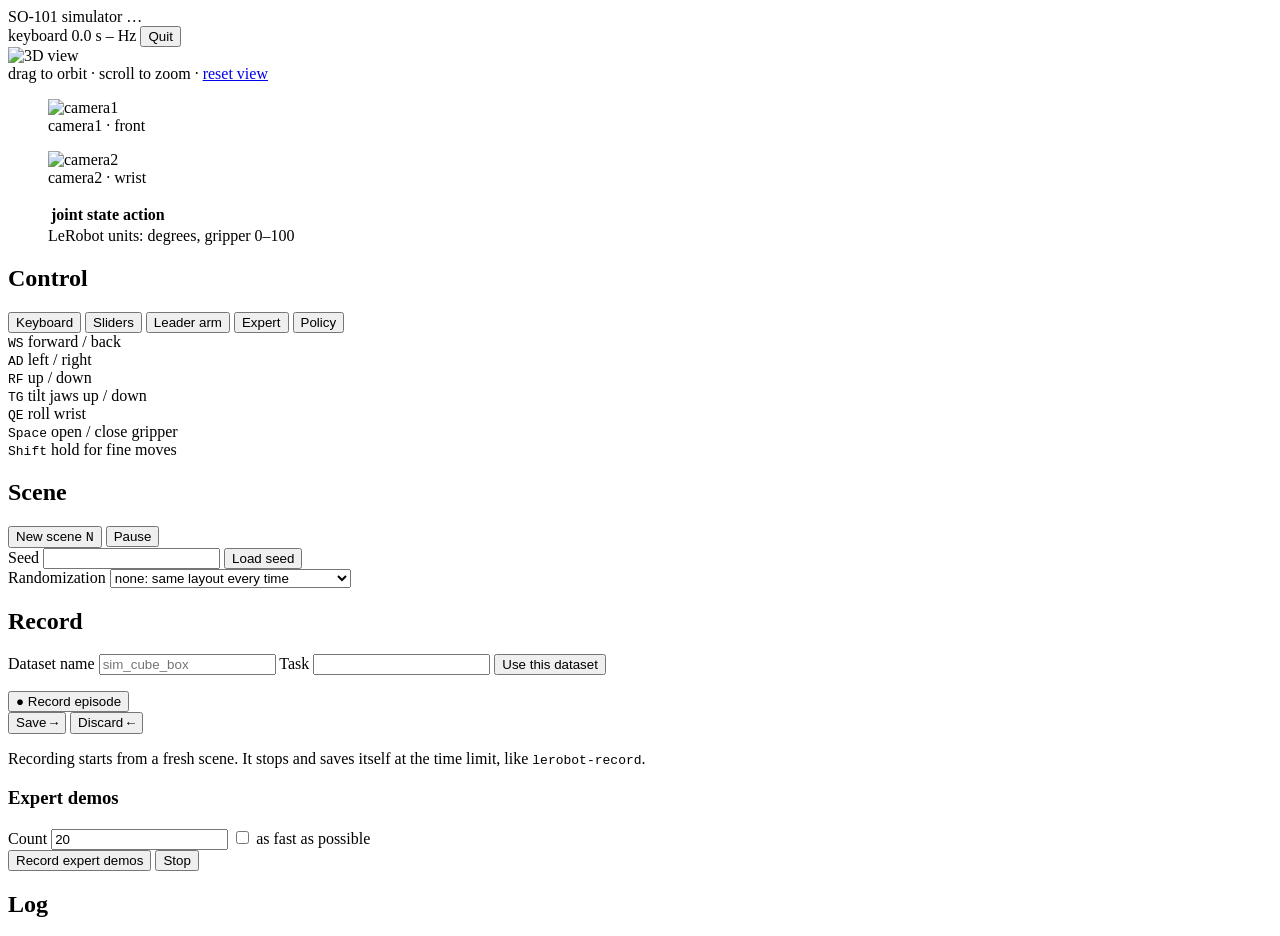
==== sim/so101_sim/so101_sim/app/static/index.html @ 49f8408c "feat(sim): add the SO-101 MuJoCo simulator and document it The 2026-09-29 advisor meeting left the s" ====
<!DOCTYPE html>
<html lang="en">
<head>
  <meta charset="utf-8">
  <meta name="viewport" content="width=device-width, initial-scale=1">
  <title>SO-101 simulator</title>
  <link rel="stylesheet" href="/static/style.css">
</head>
<body>
<header>
  <div class="brand">
    <span class="logo">SO-101</span>
    <span class="title">simulator</span>
    <span class="task" id="task">…</span>
  </div>
  <div class="chips">
    <span class="chip" id="chip-mode">keyboard</span>
    <span class="chip" id="chip-time">0.0 s</span>
    <span class="chip" id="chip-fps">– Hz</span>
    <span class="chip" id="chip-rec" hidden>● REC</span>
    <span class="chip ok" id="chip-success" hidden>cube in box</span>
    <button class="ghost" id="btn-quit" title="Stop the simulator and close the dataset">Quit</button>
  </div>
</header>

<main>
  <section class="stage">
    <div class="view-wrap" id="view-wrap" tabindex="0" title="Drag to orbit, scroll to zoom">
      <img id="view" src="/stream/view" alt="3D view" draggable="false">
      <div class="view-hint">drag to orbit · scroll to zoom · <a href="#" id="view-reset">reset view</a></div>
      <div class="paused-badge" id="paused-badge" hidden>paused</div>
    </div>
    <div class="cams">
      <figure><img src="/stream/camera1" alt="camera1"><figcaption>camera1 · front</figcaption></figure>
      <figure><img src="/stream/camera2" alt="camera2"><figcaption>camera2 · wrist</figcaption></figure>
      <figure class="readout">
        <table id="joints">
          <thead><tr><th>joint</th><th>state</th><th>action</th></tr></thead>
          <tbody></tbody>
        </table>
        <figcaption>LeRobot units: degrees, gripper 0–100</figcaption>
      </figure>
    </div>
  </section>

  <aside>
    <div class="panel">
      <h2>Control</h2>
      <div class="seg" id="modes">
        <button data-mode="keyboard" class="on">Keyboard</button>
        <button data-mode="sliders">Sliders</button>
        <button data-mode="leader">Leader arm</button>
        <button data-mode="expert">Expert</button>
        <button data-mode="policy">Policy</button>
      </div>

      <div class="sub" data-for="keyboard">
        <div class="keys">
          <div><kbd>W</kbd><kbd>S</kbd> forward / back</div>
          <div><kbd>A</kbd><kbd>D</kbd> left / right</div>
          <div><kbd>R</kbd><kbd>F</kbd> up / down</div>
          <div><kbd>T</kbd><kbd>G</kbd> tilt jaws up / down</div>
          <div><kbd>Q</kbd><kbd>E</kbd> roll wrist</div>
          <div><kbd>Space</kbd> open / close gripper</div>
          <div><kbd>Shift</kbd> hold for fine moves</div>
        </div>
        <p class="hint" id="kb-readout"></p>
      </div>

      <div class="sub" data-for="sliders" hidden>
        <div id="sliders"></div>
      </div>

      <div class="sub" data-for="leader" hidden>
        <label>Serial port <input id="leader-port" placeholder="COM3 · /dev/tty.usbmodem… · /dev/ttyACM1"></label>
        <label>Leader id <input id="leader-id" placeholder="my_leader"></label>
        <button id="leader-go">Connect and drive</button>
        <p class="hint">Calibrate the leader on this computer once first:<br>
          <code>lerobot-calibrate --teleop.type=so101_leader --teleop.port=PORT --teleop.id=ID</code></p>
      </div>

      <div class="sub" data-for="expert" hidden>
        <p class="hint">The scripted expert reads the true cube and box positions and does the task.
          Switch to it again, or press <kbd>N</kbd>, to replay on a new layout.</p>
        <button id="expert-go">Run expert on this scene</button>
      </div>

      <div class="sub" data-for="policy" hidden>
        <label>Checkpoint <input id="policy-path" placeholder="…/checkpoints/last/pretrained_model, or expert"></label>
        <div class="row">
          <label>Latency (ms) <input id="policy-latency" type="number" min="0" step="10" value="0"></label>
          <label>Execution
            <select id="policy-mode"><option value="async">async</option><option value="sync">sync</option></select>
          </label>
        </div>
        <div class="row">
          <label>Threshold <input id="policy-threshold" type="number" min="0" max="1" step="0.05" value="0.5"></label>
          <label>Denoise steps <input id="policy-steps" type="number" min="1" step="1" placeholder="checkpoint"></label>
        </div>
        <button id="policy-go">Load and run</button>
        <p class="hint" id="policy-readout">Latency is the Jetson's chunk time, injected in simulated time.
          Use p50 from a harness record in <code>results/</code>.</p>
      </div>
    </div>

    <div class="panel">
      <h2>Scene</h2>
      <div class="row">
        <button id="btn-new" title="N">New scene <kbd>N</kbd></button>
        <button id="btn-pause">Pause</button>
      </div>
      <div class="row">
        <label>Seed <input id="seed" type="number" step="1"></label>
        <button id="btn-seed">Load seed</button>
      </div>
      <label>Randomization
        <select id="randomize">
          <option value="none">none: same layout every time</option>
          <option value="light">light: cube and box positions</option>
          <option value="full">full: also colours, light, camera, mass</option>
        </select>
      </label>
    </div>

    <div class="panel">
      <h2>Record</h2>
      <p class="warn" id="no-lerobot" hidden>LeRobot is not installed in this environment, so recording is off.
        Run the launcher again or <code>pip install "lerobot[feetech]&gt;=0.4.4"</code>.</p>
      <label>Dataset name <input id="ds-name" placeholder="sim_cube_box"></label>
      <label>Task <input id="ds-task"></label>
      <button id="ds-open" class="ghost">Use this dataset</button>
      <p class="hint" id="ds-readout"></p>
      <div class="row">
        <button id="btn-record" class="rec" title="Enter">● Record episode</button>
      </div>
      <div class="row">
        <button id="btn-save" title="→">Save <kbd>→</kbd></button>
        <button id="btn-discard" title="←">Discard <kbd>←</kbd></button>
      </div>
      <div class="bar"><div id="ep-bar"></div></div>
      <p class="hint" id="ep-readout">Recording starts from a fresh scene. It stops and saves itself at the
        time limit, like <code>lerobot-record</code>.</p>
      <h3>Expert demos</h3>
      <div class="row">
        <label>Count <input id="batch-n" type="number" min="1" value="20"></label>
        <label class="check"><input id="fast" type="checkbox"> as fast as possible</label>
      </div>
      <div class="row">
        <button id="batch-go">Record expert demos</button>
        <button id="batch-stop" class="ghost">Stop</button>
      </div>
      <p class="hint" id="batch-readout"></p>
    </div>

    <div class="panel log">
      <h2>Log</h2>
      <pre id="log"></pre>
    </div>
  </aside>
</main>
<div class="gone" id="gone" hidden>The simulator has stopped. You can close this tab.</div>
<script src="/static/app.js"></script>
</body>
</html>
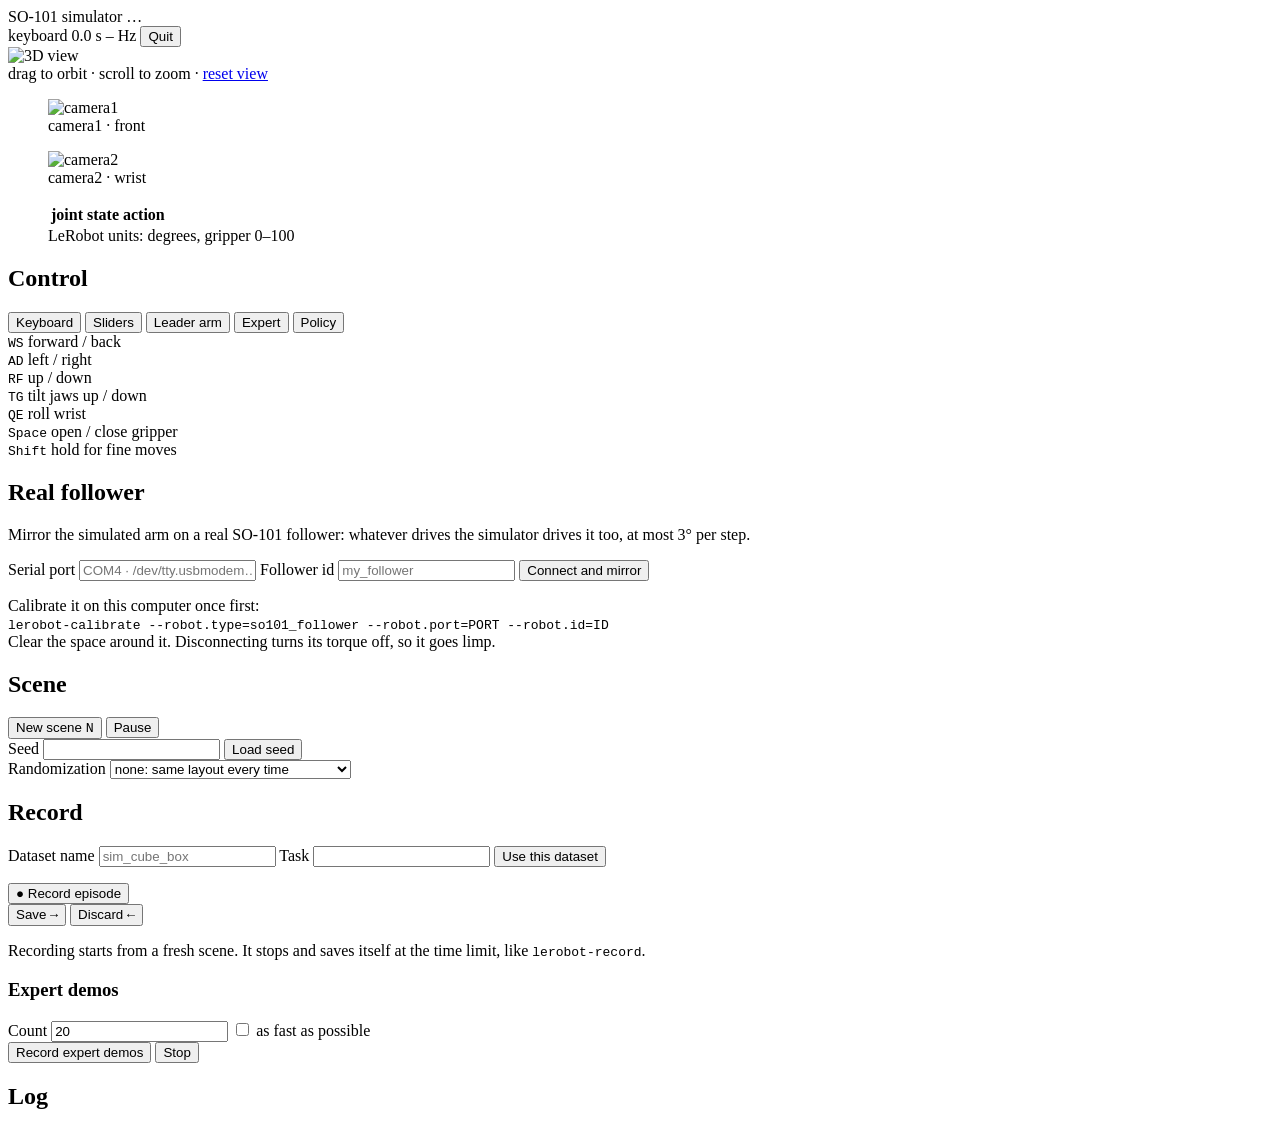
==== commit 1d95368f: "feat(sim): mirror the simulated arm on a real follower; fix keyboard teleop Real follower: a new pan" ====
--- a/sim/so101_sim/so101_sim/app/static/index.html
+++ b/sim/so101_sim/so101_sim/app/static/index.html
@@ -104,6 +104,18 @@
     </div>
 
     <div class="panel">
+      <h2>Real follower</h2>
+      <p class="hint">Mirror the simulated arm on a real SO-101 follower: whatever drives the
+        simulator drives it too, at most 3° per step.</p>
+      <label>Serial port <input id="follower-port" placeholder="COM4 · /dev/tty.usbmodem… · /dev/ttyACM0"></label>
+      <label>Follower id <input id="follower-id" placeholder="my_follower"></label>
+      <button id="follower-go">Connect and mirror</button>
+      <p class="hint" id="follower-readout">Calibrate it on this computer once first:<br>
+        <code>lerobot-calibrate --robot.type=so101_follower --robot.port=PORT --robot.id=ID</code><br>
+        Clear the space around it. Disconnecting turns its torque off, so it goes limp.</p>
+    </div>
+
+    <div class="panel">
       <h2>Scene</h2>
       <div class="row">
         <button id="btn-new" title="N">New scene <kbd>N</kbd></button>
